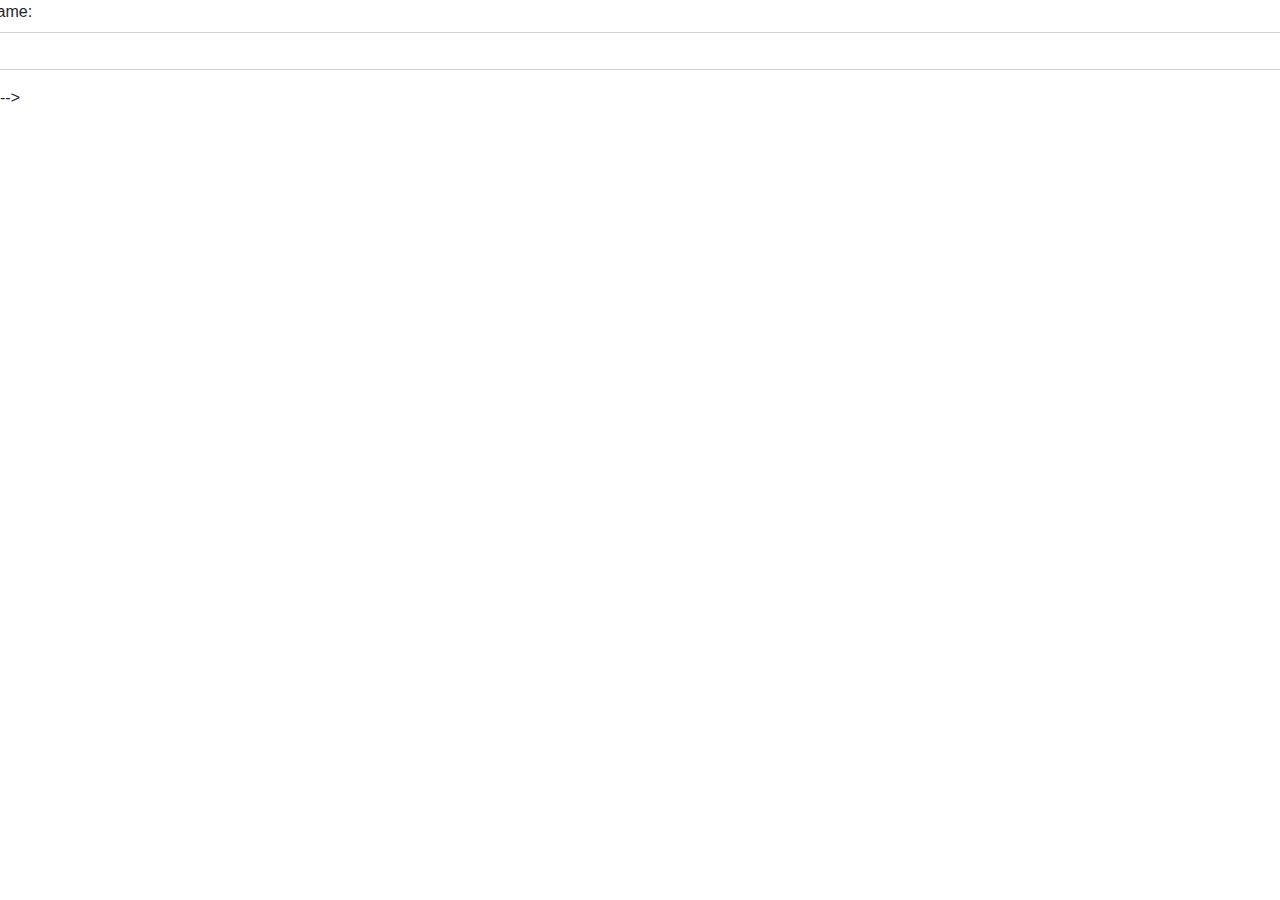
==== test.html @ d52d8e56 "working on a new travel page" ====
<!DOCTYPE html>
<html>
  <head>
    <title>Simple Map</title>
    <meta name="viewport" content="initial-scale=1.0">
    <meta charset="utf-8">
    <link rel="stylesheet" href="https://maxcdn.bootstrapcdn.com/bootstrap/4.0.0/css/bootstrap.min.css">
  </head>
  <body>
    <form>
      <div class="form-group row">
          <label for="name-input">Name:</label>
          <input class="form-control" id="name-input" type="text">
        </div>
        </form>
    <div id="map"></div> -->
    <script>
      var map;
      function initMap() {
        map = new google.maps.Map(document.getElementById('map'), {
          center: {lat: -34.397, lng: 150.644},
          zoom: 8
        });
      }
    </script>
    <script src="https://maps.googleapis.com/maps/api/js?key=AIzaSyB1vdQn83aGiRYqbXfadLlC-2bPLDRcvKA&callback=initMap"
    async defer></script>
  </body>
</html>
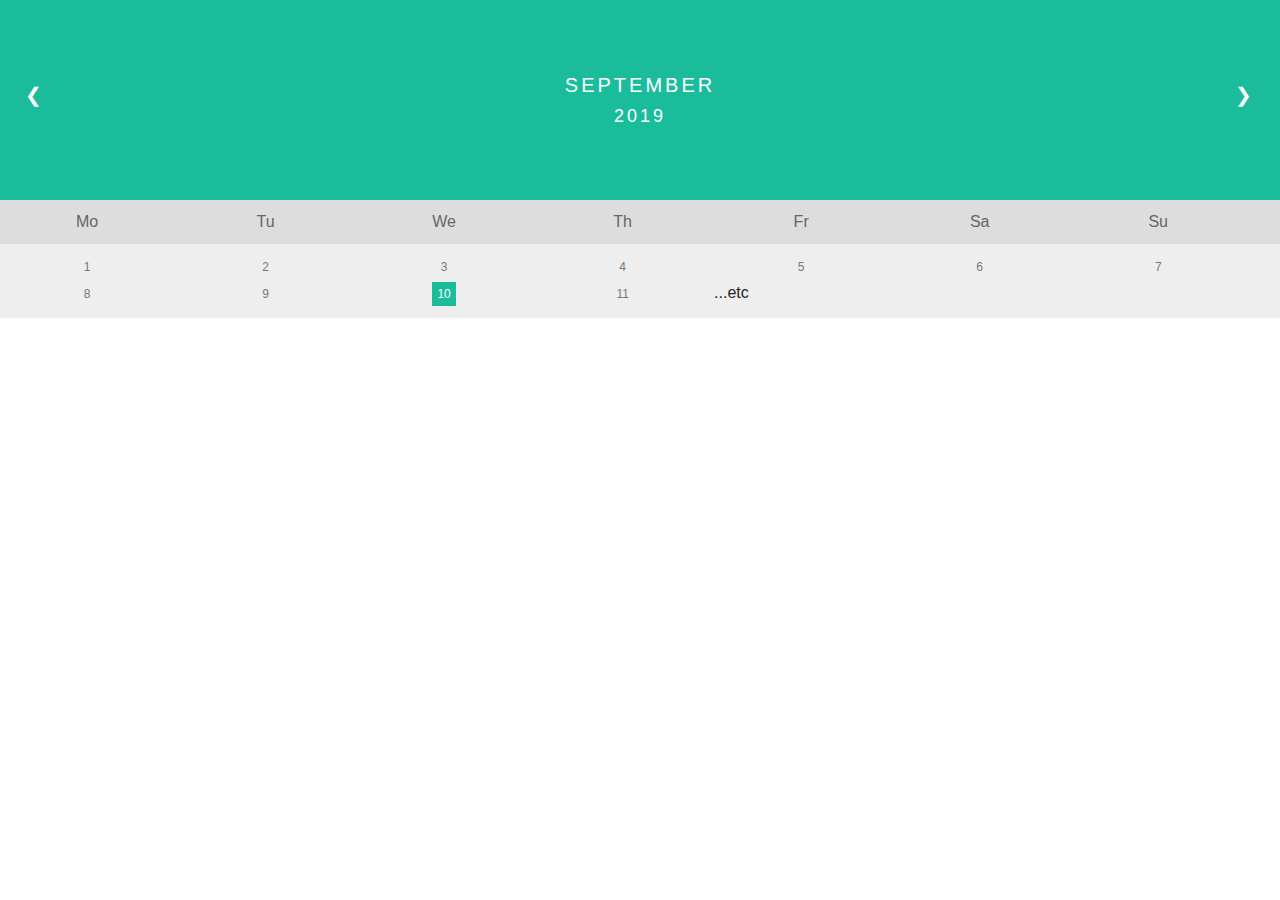
==== commit f91750d7: "working on trip planner" ====
--- a/test.html
+++ b/test.html
@@ -5,25 +5,42 @@
     <meta name="viewport" content="initial-scale=1.0">
     <meta charset="utf-8">
     <link rel="stylesheet" href="https://maxcdn.bootstrapcdn.com/bootstrap/4.0.0/css/bootstrap.min.css">
+    <link rel="stylesheet" href="style.css">
   </head>
   <body>
-    <form>
-      <div class="form-group row">
-          <label for="name-input">Name:</label>
-          <input class="form-control" id="name-input" type="text">
-        </div>
-        </form>
-    <div id="map"></div> -->
+    <div class="month"> 
+      <ul>
+        <li class="prev">&#10094;</li>
+        <li class="next">&#10095;</li>
+        <li>September<br><span style="font-size:18px">2019</span></li>
+      </ul>
+    </div>
+    
+    <ul class="weekdays">
+      <li>Mo</li>
+      <li>Tu</li>
+      <li>We</li>
+      <li>Th</li>
+      <li>Fr</li>
+      <li>Sa</li>
+      <li>Su</li>
+    </ul>
+    
+    <ul class="days"> 
+      <li>1</li>
+      <li>2</li>
+      <li>3</li>
+      <li>4</li>
+      <li>5</li>
+      <li>6</li>
+      <li>7</li>
+      <li>8</li>
+      <li>9</li>
+      <li><span class="active">10</span></li>
+      <li>11</li>
+      ...etc
+    </ul>
     <script>
-      var map;
-      function initMap() {
-        map = new google.maps.Map(document.getElementById('map'), {
-          center: {lat: -34.397, lng: 150.644},
-          zoom: 8
-        });
-      }
     </script>
-    <script src="https://maps.googleapis.com/maps/api/js?key=AIzaSyB1vdQn83aGiRYqbXfadLlC-2bPLDRcvKA&callback=initMap"
-    async defer></script>
   </body>
 </html>--- a/style.css
+++ b/style.css
@@ -0,0 +1,309 @@
+:root {
+    --background: rgba(85, 214, 170, .70);
+}
+
+*, *::before, *::after {
+    box-sizing: border-box;
+}
+
+body {
+    margin: 0;
+    font-family: sans-serif;
+}
+
+#map {
+    height: 50%;
+    margin-top: 300px;
+  }
+  /* Optional: Makes the sample page fill the window. */
+  html, body {
+    height: 100%;
+    margin: 0;
+    padding: 0;
+  }
+
+.travel-image {
+    width: 100vw;
+    height: 100vh;
+    display: flex;
+    justify-content: center;
+    align-items: center;
+    text-align: center;
+}
+
+.concert-inner {
+    /* width: 100vw; */
+    height: 20vh;
+    display: flex;
+    /* justify-content: center; */
+    align-items: center;
+}
+
+.travel-image h1 {
+    font-size: 5em;
+    margin-top: 0;
+    margin-bottom: 0.5em;
+}
+
+.travel-image .btn {
+    display: block;
+    width: 200px;
+    padding: 1em;
+    margin-top: 50px;
+    margin-left: auto;
+    margin-right: auto;
+    color: white;
+    text-decoration: none;
+    font-size: 1.5em;
+    border: 3px solid #55d3aa;
+    border-radius: 20px;
+}
+
+
+.travel-image {
+    width: 100vw;
+    height: 100vh;
+    display: flex;
+    justify-content: center;
+    align-items: center;
+    text-align: center;
+    color: white;
+    background-image: linear-gradient(rgba(0, 0, 0, 0.5),rgba(0, 0, 0, 0.5)), url(travel.jpg);
+    background-size: cover;
+    background-position: center center;
+    background-repeat: no-repeat;
+    background-attachment: fixed;
+}
+
+.travel-image h1 {
+    font-size: 5em;
+    margin-top: 0;
+    margin-bottom: 0.5em;
+}
+
+/* navigation styles start */
+
+header {
+    background: rgba(85, 214, 170, .70);
+    text-align: center;
+    position: fixed;
+    z-index: 999;
+    width: 100%;
+}
+
+nav a:hover {
+    color: #000;
+}
+
+.nav-toggle:checked ~ nav {
+    transform: scale(1,1);
+}
+
+.nav-toggle:checked ~ nav a {
+    opacity: 1;
+    transition: opacity 250ms ease-in-out 250ms;
+}
+
+.nav-toggle {
+    display: none;
+}
+
+.nav-toggle-label {
+    position: absolute;
+    top: 0;
+    left: 0;
+    margin-left: 1em;
+    height: 100%;
+    display: flex;
+    align-items: center;
+}
+
+.nav-toggle-label span,
+.nav-toggle-label span::before,
+.nav-toggle-label span::after {
+    display: block;
+    background: white;
+    height: 2px;
+    width: 2em;
+    border-radius: 2px;
+    position: relative;
+}
+
+.nav-toggle-label span::before,
+.nav-toggle-label span::after {
+    content: '';
+    position: absolute;
+}
+
+.nav-toggle-label span::before {
+    bottom: 7px;
+}
+
+.nav-toggle-label span::after {
+    top: 7px;
+}
+
+nav {
+    position: absolute;
+    text-align: left;
+    top: 100%;
+    background: rgba(85, 214, 170, .70);
+    width: 100%;
+    left: 0;
+    transform: scale(1, 0);
+    transform-origin: top;
+    transition: transform 400ms ease-in-out;
+}
+
+nav ul {
+    margin: 0;
+    padding: 0;
+    list-style: none;
+}
+
+nav li {
+    margin-bottom: 1em;
+    margin-left: 1em;
+}
+
+nav a {
+    color: white;
+    text-decoration: none;
+    font-size: 1.2rem;
+    text-transform: uppercase;
+    opacity: 0;
+    transition: opacity 150ms ease-in-out;
+}
+
+/* Calendar styles */
+
+ul {list-style-type: none;}
+body {font-family: Verdana, sans-serif;}
+
+/* Month header */
+.month {
+  padding: 70px 25px;
+  width: 100%;
+  background: #1abc9c;
+  text-align: center;
+}
+
+/* Month list */
+.month ul {
+  margin: 0;
+  padding: 0;
+}
+
+.month ul li {
+  color: white;
+  font-size: 20px;
+  text-transform: uppercase;
+  letter-spacing: 3px;
+}
+
+/* Previous button inside month header */
+.month .prev {
+  float: left;
+  padding-top: 10px;
+}
+
+/* Next button */
+.month .next {
+  float: right;
+  padding-top: 10px;
+}
+
+/* Weekdays (Mon-Sun) */
+.weekdays {
+  margin: 0;
+  padding: 10px 0;
+  background-color:#ddd;
+}
+
+.weekdays li {
+  display: inline-block;
+  width: 13.6%;
+  color: #666;
+  text-align: center;
+}
+
+/* Days (1-31) */
+.days {
+  padding: 10px 0;
+  background: #eee;
+  margin: 0;
+}
+
+.days li {
+  list-style-type: none;
+  display: inline-block;
+  width: 13.6%;
+  text-align: center;
+  margin-bottom: 5px;
+  font-size:12px;
+  color: #777;
+}
+
+/* Highlight the "current" day */
+.days li .active {
+  padding: 5px;
+  background: #1abc9c;
+  color: white !important
+}
+
+@media screen and (min-width: 800px) {
+    .nav-toggle-label {
+        display:none;
+    }
+
+    header {
+        display: grid;
+        grid-template-columns: 1fr auto minxmax(600px, 3fr) 3fr;
+    }
+
+    .logo {
+        grid-column: 1 / 1;
+        color: white;
+    }
+
+    nav {
+        all: unset;
+        grid-column: 2 / 3;
+        display: flex;
+        justify-content: flex-end;
+        align-items: center;
+    }
+
+    nav ul {
+        display: flex;
+        justify-content: flex-end;
+    }
+
+    nav li {
+        margin-left: 3em;
+        margin-bottom: 0;
+    }
+
+    nav a {
+        opacity: 1;
+        position: relative;
+        color: white;
+    }
+
+    nav a::before {
+        content: '';
+        display: block;
+        height: 5px;
+        background: black;
+        position: absolute;
+        top: -.75em;
+        left: 0;
+        right: 0;
+        transform: scale(0, 1);
+        transition: transform ease-in-out 250ms;
+    }
+
+    nav a:hover::before {
+        transform: scale(1,1);
+    }
+}
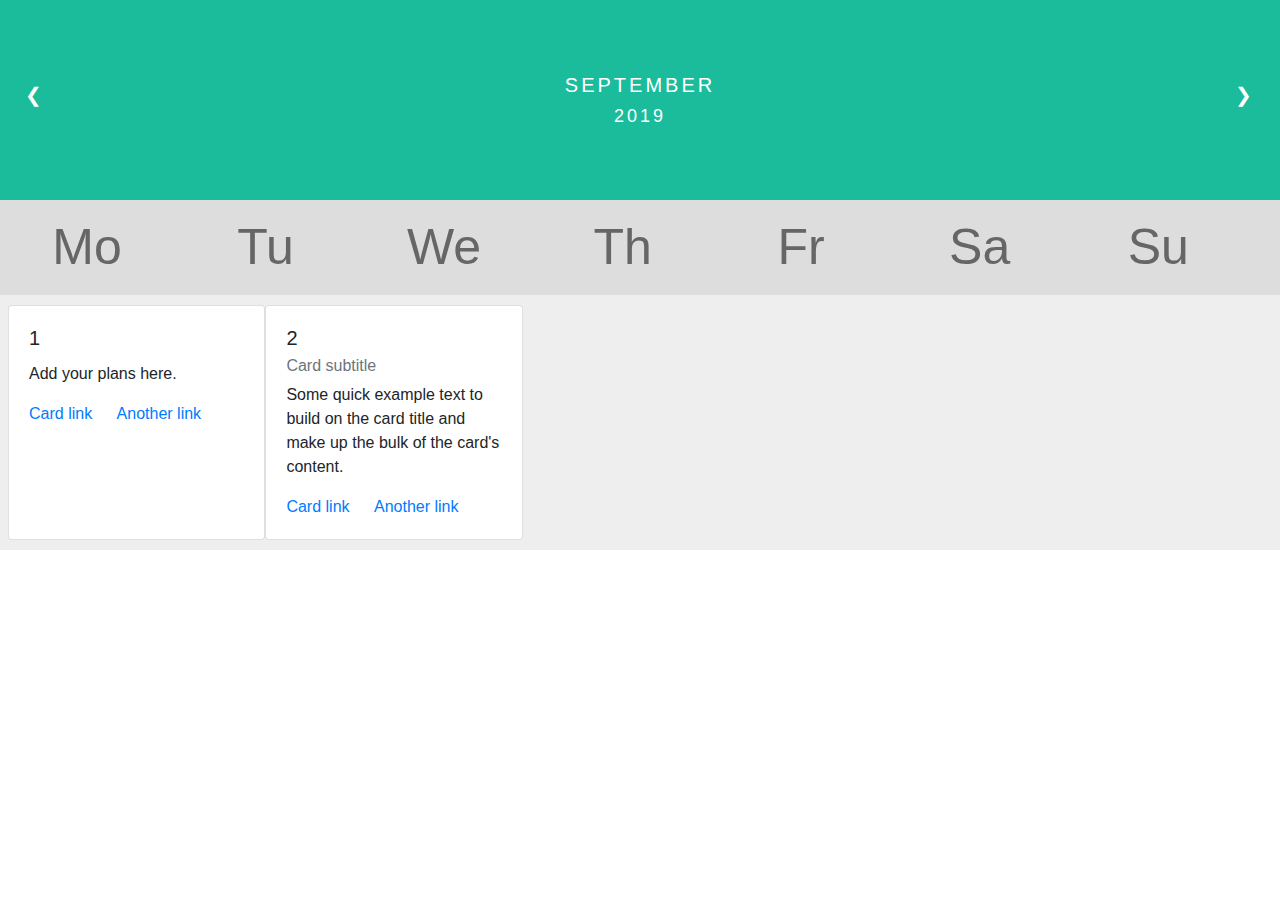
==== commit d90dffda: "working on calendar" ====
--- a/test.html
+++ b/test.html
@@ -27,20 +27,26 @@
     </ul>
     
     <ul class="days"> 
-      <li>1</li>
-      <li>2</li>
-      <li>3</li>
-      <li>4</li>
-      <li>5</li>
-      <li>6</li>
-      <li>7</li>
-      <li>8</li>
-      <li>9</li>
-      <li><span class="active">10</span></li>
-      <li>11</li>
-      ...etc
+      <div class="row ml-2">
+        <div class="card" style="width: 20%;">
+            <div class="card-body">
+              <h5 class="card-title">1</h5>
+              <p class="card-text">Add your plans here.</p>
+              <a href="#" class="card-link">Card link</a>
+              <a href="#" class="card-link">Another link</a>
+            </div>
+          </div>
+          <div class="card" style="width: 20%;">
+              <div class="card-body">
+                <h5 class="card-title">2</h5>
+                <h6 class="card-subtitle mb-2 text-muted">Card subtitle</h6>
+                <p class="card-text">Some quick example text to build on the card title and make up the bulk of the card's content.</p>
+                <a href="#" class="card-link">Card link</a>
+                <a href="#" class="card-link">Another link</a>
+              </div>
+            </div>
+          </div>
     </ul>
-    <script>
-    </script>
+    <script src="script.js"></script>
   </body>
 </html>--- a/style.css
+++ b/style.css
@@ -180,7 +180,7 @@
 ul {list-style-type: none;}
 body {font-family: Verdana, sans-serif;}
 
-/* Month header */
+
 .month {
   padding: 70px 25px;
   width: 100%;
@@ -188,7 +188,7 @@
   text-align: center;
 }
 
-/* Month list */
+
 .month ul {
   margin: 0;
   padding: 0;
@@ -201,19 +201,19 @@
   letter-spacing: 3px;
 }
 
-/* Previous button inside month header */
+
 .month .prev {
   float: left;
   padding-top: 10px;
 }
 
-/* Next button */
+
 .month .next {
   float: right;
   padding-top: 10px;
 }
 
-/* Weekdays (Mon-Sun) */
+
 .weekdays {
   margin: 0;
   padding: 10px 0;
@@ -225,9 +225,11 @@
   width: 13.6%;
   color: #666;
   text-align: center;
-}
-
-/* Days (1-31) */
+  font-size: 50px;
+}
+
+
+
 .days {
   padding: 10px 0;
   background: #eee;
